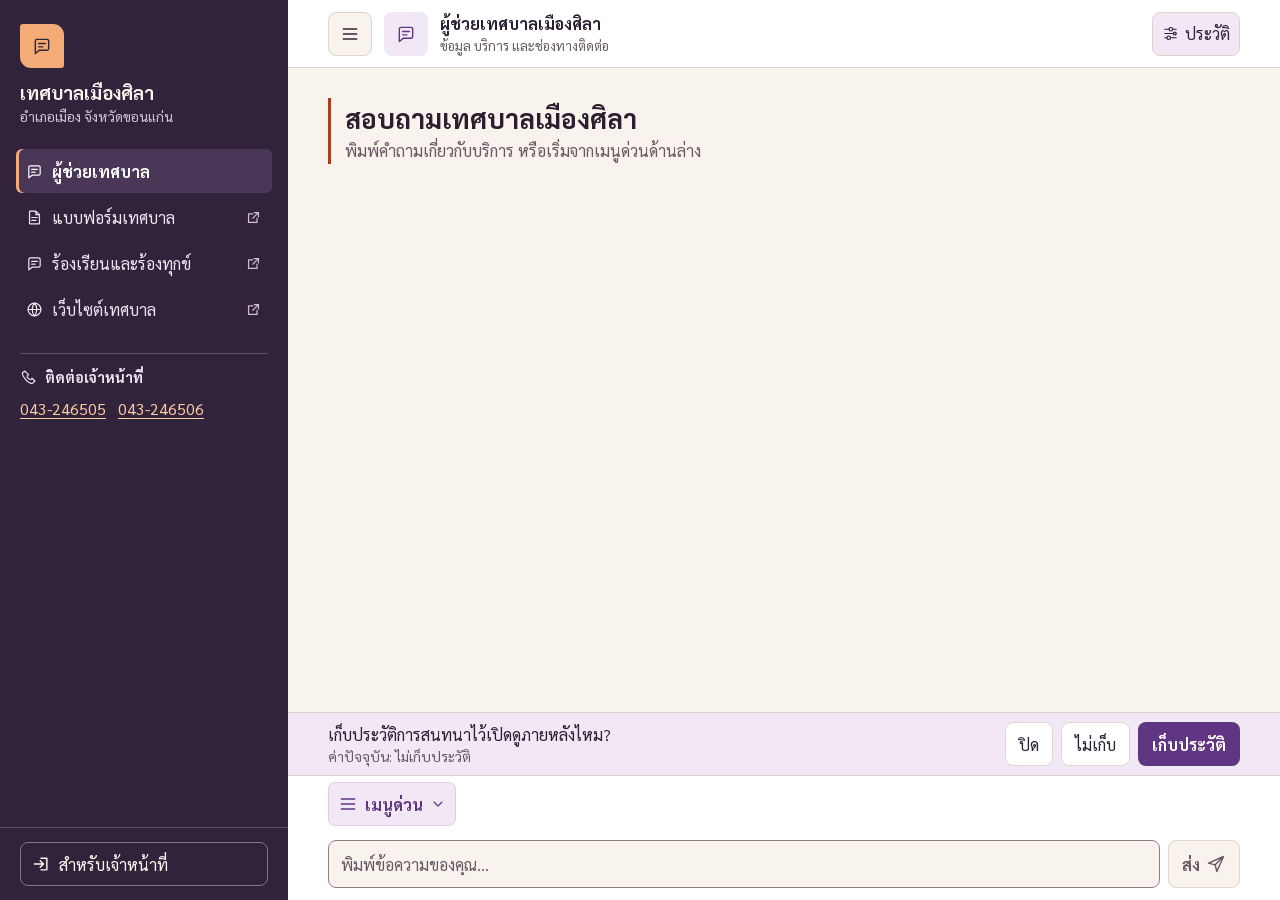
==== index.html @ 52f03b60 "Add cancellable chat and staff usage dashboard" ====
<!DOCTYPE html>
<html lang="th">
<head>
    <meta charset="UTF-8">
    <meta name="viewport" content="width=device-width, initial-scale=1.0, viewport-fit=cover">
    <title>แชทบอท เทศบาลเมืองศิลา</title>
    <link rel="preconnect" href="https://fonts.googleapis.com">
    <link rel="preconnect" href="https://fonts.gstatic.com" crossorigin>
    <link href="https://fonts.googleapis.com/css2?family=Sarabun:wght@400;500;600;700&display=swap" rel="stylesheet">
    <link rel="stylesheet" href="chat.css">
</head>
<body>

<div class="app">

    <!-- ── Sidebar ── -->
    <aside class="sidebar hidden" id="sidebar" aria-label="ข้อมูลเทศบาล" inert>
        <div class="sidebar-emblem">
            <div class="emblem-seal"><svg class="icon" aria-hidden="true"><use href="/icons.svg#chat"></use></svg></div>
            <button class="close-sidebar" type="button" onclick="toggleSidebar()" aria-label="ปิดแถบด้านข้าง"><svg class="icon" viewBox="0 0 24 24" aria-hidden="true"><path d="m6 6 12 12M18 6 6 18"/></svg></button>
            <div class="emblem-name">เทศบาลเมืองศิลา</div>
            <div class="emblem-sub">อำเภอเมือง จังหวัดขอนแก่น</div>
        </div>
        <div class="sidebar-body">
            <nav class="sidebar-nav" aria-label="บริการประชาชน">
                <a href="/" aria-current="page"><svg class="icon" aria-hidden="true"><use href="/icons.svg#chat"></use></svg> ผู้ช่วยเทศบาล</a>
                <a href="https://www.sila-kk.go.th/pagelist.php?menuid=47" target="_blank" rel="noopener noreferrer"><svg class="icon" aria-hidden="true"><use href="/icons.svg#document"></use></svg> แบบฟอร์มเทศบาล<svg class="icon external-mark" aria-hidden="true"><use href="/icons.svg#external"></use></svg></a>
                <a href="https://www.sila-kk.go.th/link.php?menuid=11" target="_blank" rel="noopener noreferrer"><svg class="icon" aria-hidden="true"><use href="/icons.svg#chat"></use></svg> ร้องเรียนและร้องทุกข์<svg class="icon external-mark" aria-hidden="true"><use href="/icons.svg#external"></use></svg></a>
                <a href="https://www.sila-kk.go.th/" target="_blank" rel="noopener noreferrer"><svg class="icon" aria-hidden="true"><use href="/icons.svg#globe"></use></svg> เว็บไซต์เทศบาล<svg class="icon external-mark" aria-hidden="true"><use href="/icons.svg#external"></use></svg></a>
            </nav>
            <section class="sidebar-contact" aria-labelledby="contact-heading">
                <h2 id="contact-heading"><svg class="icon" aria-hidden="true"><use href="/icons.svg#phone"></use></svg> ติดต่อเจ้าหน้าที่</h2>
                <a href="tel:043246505">043-246505</a>
                <a href="tel:043246506">043-246506</a>
            </section>
        </div>
        <div class="sidebar-footer">
            <button class="admin-btn" type="button" onclick="window.location.href='login.html'"><svg class="icon" aria-hidden="true"><use href="/icons.svg#login"></use></svg> สำหรับเจ้าหน้าที่</button>
        </div>
    </aside>

    <!-- Backdrop (mobile) -->
    <div class="sidebar-backdrop" id="sidebarBackdrop" onclick="toggleSidebar()"></div>

    <!-- ── Chat ── -->
    <main class="chat-container">

        <div class="chat-header">
            <button class="toggle-sidebar" type="button" onclick="toggleSidebar()" aria-label="เปิดหรือปิดแถบด้านข้าง" aria-controls="sidebar" aria-expanded="false"><svg class="icon" aria-hidden="true"><use href="/icons.svg#menu"></use></svg></button>
            <div class="header-avatar"><svg class="icon" aria-hidden="true"><use href="/icons.svg#chat"></use></svg></div>
            <div class="header-info">
                <div class="header-name">ผู้ช่วยเทศบาลเมืองศิลา</div>
                <div class="header-status">ข้อมูล บริการ และช่องทางติดต่อ</div>
            </div>
            <button class="history-settings" id="history-settings" type="button" onclick="toggleHistorySettings()" aria-controls="cookieBanner" aria-expanded="false"><svg class="icon" aria-hidden="true"><use href="/icons.svg#settings"></use></svg><span>ประวัติ</span></button>
        </div>

        <div class="chat-body" id="chat" role="log" aria-label="ข้อความสนทนา" aria-relevant="additions text">
            <section class="welcome-chip">
                <h1>สอบถามเทศบาลเมืองศิลา</h1>
                <p>พิมพ์คำถามเกี่ยวกับบริการ หรือเริ่มจากเมนูด่วนด้านล่าง</p>
            </section>
            <p class="history-feedback" id="history-feedback" role="status"></p>
        </div>

        <div id="cookieBanner" class="cookie-banner" style="display:none;">
            <div class="cookie-inner">
                <div>
                    <p>เก็บประวัติการสนทนาไว้เปิดดูภายหลังไหม?</p>
                    <p class="history-choice" id="current-history-choice"></p>
                </div>
                <div class="cookie-actions">
                    <button class="btn-decline" type="button" onclick="closeHistorySettings()">ปิด</button>
                    <button class="btn-decline" type="button" onclick="declineCookies()">ไม่เก็บ</button>
                    <button class="btn-accept" type="button" onclick="acceptCookies()">เก็บประวัติ</button>
                </div>
            </div>
        </div>

        <div class="toggle-quick">
            <button type="button" onclick="toggleQuick()" id="toggleQuickBtn" aria-controls="quickActions" aria-expanded="false"><svg class="icon" aria-hidden="true"><use href="/icons.svg#menu"></use></svg><span>เมนูด่วน</span><svg class="icon quick-chevron" viewBox="0 0 24 24" aria-hidden="true"><path d="m6 9 6 6 6-6"/></svg></button>
        </div>

        <div class="quick-actions" id="quickActions" style="display:none;">
            <button type="button" onclick="quickSend('แจ้งเรื่องร้องเรียน')"><svg class="icon" aria-hidden="true"><use href="/icons.svg#document"></use></svg> แจ้งเรื่องร้องเรียน</button>
            <button type="button" onclick="quickSend('ขอคำปรึกษา')"><svg class="icon" aria-hidden="true"><use href="/icons.svg#chat"></use></svg> ขอคำปรึกษา</button>
            <button type="button" onclick="quickSend('ข้อมูลเทศบาล')"><svg class="icon" aria-hidden="true"><use href="/icons.svg#globe"></use></svg> ข้อมูลเทศบาล</button>
            <button type="button" onclick="quickSend('ติดต่อเทศบาลเมืองศิลาได้ทางไหนบ้าง')"><svg class="icon" aria-hidden="true"><use href="/icons.svg#phone"></use></svg> ติดต่อเทศบาล</button>
        </div>

        <div class="request-feedback" id="request-feedback" data-state="idle">
            <p id="request-status" role="status" aria-atomic="true"></p>
            <button class="stop-btn" id="stop-waiting" type="button" onclick="stopWaiting()" hidden>หยุดรอ</button>
            <button class="retry-btn" id="retry-send" type="button" onclick="retrySend()" hidden><svg class="icon" aria-hidden="true"><use href="/icons.svg#refresh"></use></svg> ลองส่งอีกครั้ง</button>
        </div>
        <div class="chat-footer">
            <div class="input-wrap">
                <input id="msg" aria-label="ข้อความถึงเทศบาล" maxlength="500" placeholder="พิมพ์ข้อความของคุณ…" oninput="updateSendControls()" onkeydown="if(event.key==='Enter' && !event.isComposing) send()">
            </div>
            <button class="btn-send" type="button" onclick="send()" disabled><span>ส่ง</span><svg class="icon" aria-hidden="true"><use href="/icons.svg#send"></use></svg></button>
        </div>

    </main>
</div>

<script src="/config.js"></script>
<script>
function webUrl(value) {
    try {
        const url = new URL(value);
        if ((url.protocol === "https:" || url.protocol === "http:") && !url.username && !url.password) {
            return url.href;
        }
    } catch {
        return null;
    }
    return null;
}

function makeLink(label, url) {
    const link = document.createElement("a");
    link.href = url;
    link.textContent = label;
    link.target = "_blank";
    link.rel = "noopener noreferrer";
    return link;
}

function appendAnswer(container, value) {
    // Chat answers use a small subset of Markdown. Build with text nodes and
    // validated links so model or document output cannot create live HTML.
    const markup = /\[([^\]\n]+)\]\(([^\s)]+)\)|\*\*([^*\n]+)\*\*|https?:\/\/[^\s<>\[\])]+/g;
    let offset = 0;
    for (const match of value.matchAll(markup)) {
        container.append(value.slice(offset, match.index));
        const [token, label, href, bold] = match;
        if (bold) {
            const strong = document.createElement("strong");
            strong.textContent = bold;
            container.append(strong);
        } else {
            const linkValue = href ?? token.replace(/[.,;!?]+$/, "");
            const url = webUrl(linkValue);
            if (url) {
                container.append(makeLink(label ?? linkValue, url));
                if (!href) container.append(token.slice(linkValue.length));
            } else {
                container.append(token);
            }
        }
        offset = match.index + token.length;
    }
    container.append(value.slice(offset));
}
</script>
<script>
    const chat = document.getElementById("chat");
    let lastSender = null;

    function getNow() {
        return new Date().toLocaleTimeString('th-TH', { hour: '2-digit', minute: '2-digit' });
    }

    function formatTime(isoString) {
        if (!isoString) return getNow();
        try {
            const s = isoString.endsWith("Z") || isoString.includes("+") ? isoString : isoString + "+00:00";
            return new Date(s).toLocaleTimeString('th-TH', { hour: '2-digit', minute: '2-digit', timeZone: 'Asia/Bangkok' });
        } catch { return getNow(); }
    }

    function addMessage(text, sender, timestamp) {
        const row = document.createElement("div");
        row.className = `msg-row ${sender}${sender === lastSender ? ' no-avatar' : ''}`;

        const avatar = document.createElement("div");
        avatar.className = "msg-avatar";
        avatar.append(document.querySelector(".header-avatar svg").cloneNode(true));

        const col = document.createElement("div");
        col.style.cssText = "display:flex;flex-direction:column;max-width:72%";
        if (sender === "user") col.style.alignItems = "flex-end";

        const bubble = document.createElement("div");
        bubble.className = "bubble";
        if (sender === "bot") {
            appendAnswer(bubble, text || "");
        } else {
            bubble.textContent = text;
        }

        const time = document.createElement("span");
        time.className = "msg-time";
        time.textContent = formatTime(timestamp);

        col.appendChild(bubble);
        col.appendChild(time);
        if (sender === "bot") {
            row.appendChild(avatar);
            row.appendChild(col);
        } else {
            row.appendChild(col);
        }

        chat.appendChild(row);
        chat.scrollTop = chat.scrollHeight;
        lastSender = sender;
    }

    let sending = false;
    let failedQuestion = null;
    let activeChatRequest = null;
    let historyChoice = null;
    try {
        historyChoice = localStorage.getItem("chat_cookie_consent");
    } catch {
        // The setting is still available for this page if storage is blocked.
    }

    function updateSendControls() {
        document.querySelector(".btn-send").disabled = sending || !document.getElementById("msg").value.trim();
        document.querySelectorAll("#quickActions button").forEach(button => { button.disabled = sending; });
    }

    function showRequestStatus(state, message = "") {
        document.getElementById("request-feedback").dataset.state = state;
        document.getElementById("request-status").textContent = message;
        document.getElementById("retry-send").hidden = state !== "error" && state !== "stopped";
        document.getElementById("stop-waiting").hidden = state !== "pending";
    }

    async function handleChatRequest(text) {
        const request = new AbortController();
        activeChatRequest = request;
        const timeout = setTimeout(() => request.abort("timeout"), 45_000);
        sending = true;
        failedQuestion = null;
        updateSendControls();
        showRequestStatus("pending", "กำลังค้นข้อมูลเทศบาล…");
        const noSave = historyChoice !== "accepted";
        try {
            const res = await fetch(`${window.API_BASE}/chat`, {
                method: "POST",
                headers: { "Content-Type": "application/json" },
                credentials: "include",
                signal: request.signal,
                body: JSON.stringify({ message: text, no_save: noSave })
            });
            const data = await res.json();
            if (request.signal.aborted) throw new Error("Stopped");
            if (!res.ok || typeof data.answer !== "string") {
                throw new Error(typeof data.error === "string" ? data.error : "ส่งคำถามไม่สำเร็จ");
            }
            addMessage(data.answer, "bot");
            showRequestStatus(
                data.history_saved === false ? "notice" : "idle",
                data.history_saved === false ? "ได้รับคำตอบแล้ว แต่ยังบันทึกประวัติไม่ได้" : ""
            );
        } catch {
            failedQuestion = text;
            if (request.signal.reason === "stopped") {
                showRequestStatus("stopped", "หยุดรอแล้ว ระบบอาจยังประมวลผลคำถามเดิมอยู่");
            } else {
                showRequestStatus("error", request.signal.reason === "timeout"
                    ? "ระบบใช้เวลาตอบนานเกินไป"
                    : "ส่งคำถามไม่สำเร็จ");
            }
        } finally {
            clearTimeout(timeout);
            activeChatRequest = null;
            sending = false;
            updateSendControls();
        }
    }

    function stopWaiting() {
        if (!activeChatRequest) return;
        activeChatRequest.abort("stopped");
        document.getElementById("msg").focus();
    }

    function retrySend() {
        if (!sending && failedQuestion) handleChatRequest(failedQuestion);
    }

    function send() {
        const input = document.getElementById("msg");
        const text = input.value.trim();
        if (!text || sending) return;
        addMessage(text, "user");
        input.value = "";
        handleChatRequest(text);
    }

    function quickSend(text) {
        if (sending) return;
        addMessage(text, "user");
        handleChatRequest(text);
    }

    function toggleQuick() {
        const qa = document.getElementById("quickActions");
        const btn = document.getElementById("toggleQuickBtn");
        const isOpen = qa.style.display === "grid";
        qa.style.display = isOpen ? "none" : "grid";
        btn.setAttribute("aria-expanded", String(!isOpen));
    }

    function checkCookieConsent() {
        setHistorySettings(!historyChoice);
    }
    function setHistorySettings(open) {
        document.getElementById("current-history-choice").textContent = historyChoice === "accepted"
            ? "ค่าปัจจุบัน: เก็บประวัติ"
            : "ค่าปัจจุบัน: ไม่เก็บประวัติ";
        document.getElementById("cookieBanner").style.display = open ? "block" : "none";
        document.getElementById("history-settings").setAttribute("aria-expanded", String(open));
    }
    function toggleHistorySettings() {
        setHistorySettings(document.getElementById("history-settings").getAttribute("aria-expanded") !== "true");
    }
    function closeHistorySettings() {
        setHistorySettings(false);
        document.getElementById("history-settings").focus();
    }
    function saveHistoryChoice(choice) {
        historyChoice = choice;
        try {
            localStorage.setItem("chat_cookie_consent", choice);
        } catch {
            // The choice applies until this page is closed.
        }
        closeHistorySettings();
    }
    function acceptCookies() {
        saveHistoryChoice("accepted");
    }
    function declineCookies() {
        saveHistoryChoice("declined");
    }

    async function loadHistory() {
        if (historyChoice !== "accepted") return;
        const status = document.getElementById("history-feedback");
        status.textContent = "กำลังโหลดประวัติการสนทนา…";
        try {
            const res = await fetch(`${window.API_BASE}/chat/history`, {
                credentials: "include",
                signal: AbortSignal.timeout(10000)
            });
            if (!res.ok) throw new Error("History unavailable");
            const data = await res.json();
            status.textContent = "";

            // session หมดอายุ — เคลียร์ consent และแสดง banner ใหม่
            if (data.session_expired) {
                return;
            }

            if (data.history && data.history.length && !chat.querySelector(".msg-row")
                && historyChoice === "accepted") {
                chat.replaceChildren(status);
                data.history.forEach(m => addMessage(m.content, m.role === "user" ? "user" : "bot", m.created_at));
            }
        } catch {
            status.textContent = "โหลดประวัติไม่ได้ คุณยังส่งคำถามใหม่ได้";
        }
    }

    window.addEventListener("pagehide", (e) => {
        if (!e.persisted) {
            document.cookie = "session_id=; Max-Age=0; path=/; SameSite=None; Secure";
        }
    });

    const mobileSidebar = window.matchMedia("(max-width: 768px)");

    function setSidebar(open) {
        const sidebar = document.getElementById("sidebar");
        const backdrop = document.getElementById("sidebarBackdrop");
        sidebar.classList.toggle("hidden", !open);
        sidebar.inert = !open;
        document.querySelector(".chat-container").inert = open && mobileSidebar.matches;
        backdrop.classList.toggle("active", open);
        document.querySelector(".toggle-sidebar").setAttribute("aria-expanded", String(open));
    }

    function toggleSidebar() {
        const open = document.getElementById("sidebar").classList.contains("hidden");
        setSidebar(open);
        if (mobileSidebar.matches) {
            document.querySelector(open ? ".close-sidebar" : ".toggle-sidebar").focus();
        }
    }

    window.onload = () => {
        checkCookieConsent();
        loadHistory();

        // ปิด sidebar อัตโนมัติตอนเปิดหน้าบนมือถือ
        setSidebar(!mobileSidebar.matches);
    };
    mobileSidebar.addEventListener("change", () => setSidebar(!mobileSidebar.matches));
    document.addEventListener("keydown", event => {
        if (event.key !== "Escape") return;
        const toggle = document.querySelector(".toggle-sidebar");
        if (mobileSidebar.matches && toggle.getAttribute("aria-expanded") === "true") {
            setSidebar(false);
            toggle.focus();
        } else if (document.getElementById("history-settings").getAttribute("aria-expanded") === "true") {
            closeHistorySettings();
        } else if (toggle.getAttribute("aria-expanded") === "true") {
            setSidebar(false);
            toggle.focus();
        }
    });

</script>

</body>
</html>
---- chat.css ----
:root {
    color-scheme: light;
    --navy: #30233b;
    --blue: #603581;
    --blue-hover: #49245f;
    --ink: #291f31;
    --muted: #665965;
    --line: #dfd4ce;
    --paper: #f8f4ed;
    --white: #fff;
    --tint: #f1e7f5;
    --gold: #f5ab76;
    --field-border: #907d86;
    --danger: #8f2a23;
    --danger-tint: #fff0ed;
    --action: #ad3b21;
    --action-hover: #8e2b16;
    --sidebar-width: min(288px, 88vw);
    --gutter: max(clamp(14px, 3.2vw, 40px), calc((100% - 944px) / 2));
    font-family: Sarabun, Tahoma, sans-serif;
    color: var(--ink);
    background: var(--paper);
}

*, *::before, *::after { box-sizing: border-box; }
body { margin: 0; }
button, input, textarea { font: inherit; }
button { cursor: pointer; }
a { color: var(--blue); text-underline-offset: .18em; }
:focus-visible { outline: 3px solid var(--blue); outline-offset: 3px; }
.icon { width: 20px; height: 20px; flex: none; vertical-align: -.2em; fill: none; stroke: currentColor; stroke-width: 1.7; stroke-linecap: round; stroke-linejoin: round; }

.app { display: flex; width: 100%; height: 100vh; height: 100dvh; overflow: hidden; }
.sidebar { position: absolute; inset: 0 auto 0 0; width: var(--sidebar-width); display: flex; flex-direction: column; z-index: 3; background: var(--navy); color: #fff7f0; transition: transform .23s ease; }
.sidebar.hidden { transform: translateX(-100%); }
.sidebar :focus-visible { outline-color: var(--gold); }
.sidebar-emblem { position: relative; padding: 24px 20px; }
.emblem-seal { width: 44px; height: 44px; display: grid; place-items: center; margin-bottom: 12px; color: var(--navy); background: var(--gold); border-radius: 3px 11px 3px 11px; }
.emblem-name { font-size: 1.15rem; font-weight: 700; }
.emblem-sub { margin-top: 3px; color: #d6c5d8; font-size: .85rem; }
.sidebar-body { padding: 0 16px 16px; display: flex; flex: 1; min-height: 0; flex-direction: column; gap: 22px; overflow: auto; }
.sidebar-nav { display: grid; gap: 2px; }
.sidebar-nav a { display: flex; align-items: center; gap: 9px; min-height: 44px; padding: 7px 10px; border-radius: 6px; color: #f0e6ef; text-decoration: none; }
.sidebar-nav a:hover { background: #4a3656; }
.sidebar-nav [aria-current="page"] { background: #4a3656; color: var(--white); box-shadow: inset 3px 0 var(--gold); font-weight: 700; }
.sidebar-nav a > .icon, .sidebar-contact .icon { width: 17px; height: 17px; }
.sidebar-nav .external-mark { margin-inline-start: auto; color: #d4bed6; }
.sidebar-contact { border-top: 1px solid #634f68; margin-inline: 4px; padding-top: 14px; }
.sidebar-contact h2 { display: flex; align-items: center; gap: 8px; margin: 0; color: #f0e6ef; font-size: .9rem; }
.sidebar-contact a { display: inline-flex; align-items: center; min-height: 44px; margin-inline-end: 8px; color: #ffca9e; font-variant-numeric: tabular-nums; }
.sidebar-footer { padding: 14px 20px; border-top: 1px solid #634f68; }
.admin-btn, .close-sidebar { color: #fff7f0; background: transparent; border: 1px solid #87718b; border-radius: 8px; }
.admin-btn { display: flex; align-items: center; justify-content: flex-start; gap: 8px; width: 100%; min-height: 44px; padding: 8px 10px; }
.admin-btn:hover, .close-sidebar:hover { background: #4a3656; }
.close-sidebar { display: none; }
.sidebar-backdrop { display: none; }

.chat-container { display: flex; flex: 1; flex-direction: column; min-width: 0; margin-left: var(--sidebar-width); }
.sidebar.hidden ~ .chat-container { margin-left: 0; }
.chat-header { display: flex; align-items: center; gap: 12px; min-height: 68px; padding: 8px var(--gutter); background: var(--white); border-bottom: 1px solid var(--line); }
.toggle-sidebar, .header-avatar { display: grid; place-items: center; flex: none; width: 44px; height: 44px; border-radius: 8px; }
.toggle-sidebar { color: var(--navy); background: var(--white); border: 1px solid var(--line); }
.toggle-sidebar:hover, .toggle-sidebar[aria-expanded="true"] { background: var(--paper); }
.header-avatar { color: var(--blue); background: var(--tint); }
.header-info { min-width: 0; }
.history-settings { margin-inline-start: auto; display: inline-flex; align-items: center; gap: 6px; flex: none; min-height: 44px; padding: 6px 9px; color: var(--navy); background: var(--white); border: 1px solid var(--line); border-radius: 8px; }
.history-settings .icon { width: 17px; height: 17px; }
.history-settings:hover, .history-settings[aria-expanded="true"] { background: var(--tint); }
.header-name { font-weight: 700; line-height: 1.35; }
.header-status { color: var(--muted); font-size: .83rem; margin-top: 2px; }

.chat-body { flex: 1; min-height: 0; overflow-y: auto; padding: 20px var(--gutter) 24px; }
.welcome-chip { margin: 10px 0 24px; padding: 3px 0 3px 14px; border-inline-start: 3px solid var(--action); }
.welcome-chip h1 { margin: 0; font-size: clamp(1.26rem, 2.1vw, 1.75rem); line-height: 1.3; }
.welcome-chip p { margin: 4px 0 0; color: var(--muted); }
.history-feedback { margin: 0; color: var(--muted); }
.history-feedback:not(:empty) { padding-block: 7px; }

.msg-row { display: flex; gap: 8px; margin-block: 15px; align-items: flex-start; }
.msg-row.user { justify-content: flex-end; }
.msg-avatar { display: grid; place-items: center; width: 34px; height: 34px; flex: none; color: var(--blue); background: var(--tint); border-radius: 8px; }
.msg-row.no-avatar .msg-avatar { visibility: hidden; }
.bubble { padding: 10px 13px; color: var(--ink); background: var(--white); border: 1px solid var(--line); border-radius: 3px 12px 12px 12px; line-height: 1.55; white-space: pre-wrap; overflow-wrap: anywhere; }
.user .bubble { color: var(--white); background: var(--blue); border-color: var(--blue); border-radius: 12px 3px 12px 12px; }
.msg-time { color: var(--muted); font-size: .78rem; margin: 4px 0 0; }

.toggle-quick, .quick-actions, .chat-footer { padding-inline: var(--gutter); background: var(--white); flex: none; }
.toggle-quick { padding-block: 6px; border-top: 1px solid var(--line); }
#toggleQuickBtn { color: var(--blue); display: inline-flex; align-items: center; gap: 7px; min-height: 44px; padding: 6px 9px; font-weight: 700; background: var(--tint); border: 1px solid #dfcde6; border-radius: 7px; }
#toggleQuickBtn:hover { background: #e9d8f0; }
.quick-chevron { width: 16px; height: 16px; transition: transform .2s ease; }
#toggleQuickBtn[aria-expanded="true"] .quick-chevron { transform: rotate(180deg); }
.quick-actions { grid-template-columns: repeat(4, minmax(0, 1fr)); gap: 7px; padding-block: 2px 8px; }
.quick-actions button { display: flex; align-items: center; gap: 7px; min-height: 44px; text-align: start; padding: 6px 8px; color: var(--navy); background: var(--white); border: 1px solid var(--line); border-radius: 7px; }
.quick-actions button .icon { color: var(--blue); width: 17px; height: 17px; }
.quick-actions button:hover { background: var(--tint); border-color: #ad93bb; }
.quick-actions button:disabled, .btn-send:disabled { color: var(--muted); background: var(--paper); border-color: var(--line); cursor: default; }
.quick-actions button:disabled .icon { color: inherit; }

.request-feedback { display: flex; flex-wrap: wrap; flex: none; align-items: center; justify-content: space-between; gap: 6px 12px; padding: 6px var(--gutter); color: var(--navy); background: var(--tint); }
.request-feedback[data-state="idle"] { padding: 0; }
.request-feedback[data-state="error"] { color: var(--danger); background: var(--danger-tint); }
.request-feedback p { margin: 0; font-size: .91rem; }
.request-feedback[data-state="pending"] p::before { display: inline-block; content: ""; width: .72em; height: .72em; margin-inline-end: .5em; border: 2px solid var(--blue); border-inline-end-color: transparent; border-radius: 50%; animation: spin .8s linear infinite; }
@keyframes spin { to { transform: rotate(360deg); } }
.retry-btn, .stop-btn { display: inline-flex; align-items: center; gap: 5px; min-height: 44px; padding: 4px 9px; color: var(--navy); background: var(--white); border: 1px solid currentColor; border-radius: 7px; }
.request-feedback[data-state="error"] .retry-btn { color: var(--danger); }
.retry-btn[hidden], .stop-btn[hidden] { display: none; }
.retry-btn:hover, .stop-btn:hover { background: var(--paper); }

.chat-footer { display: flex; gap: 8px; padding-block: 8px calc(12px + env(safe-area-inset-bottom)); }
.input-wrap { display: flex; flex: 1; min-width: 0; }
.input-wrap input { width: 100%; min-width: 0; min-height: 48px; padding: 8px 12px; color: var(--ink); background: var(--paper); border: 1px solid var(--field-border); border-radius: 8px; }
.input-wrap input::placeholder { color: var(--muted); }
.btn-send, .btn-accept { color: var(--white); background: var(--blue); border: 1px solid transparent; border-radius: 8px; font-weight: 700; }
.btn-send { display: flex; gap: 6px; align-items: center; padding: 8px 13px; }
.btn-send:not(:disabled) { background: var(--action); }
.btn-send:not(:disabled):hover { background: var(--action-hover); }
.btn-accept:hover { background: var(--blue-hover); }

.cookie-banner { flex: none; padding: 9px var(--gutter); color: var(--ink); background: var(--tint); border-top: 1px solid var(--line); }
.cookie-inner { display: flex; flex-wrap: wrap; align-items: center; justify-content: space-between; gap: 7px; }
.cookie-inner p { margin: 0; }
.cookie-inner .history-choice { margin-top: 2px; color: var(--muted); font-size: .87rem; }
.cookie-actions { display: flex; flex-wrap: wrap; gap: 8px; }
.cookie-actions button { min-height: 44px; padding-inline: 13px; }
.btn-decline { color: var(--ink); background: var(--white); border: 1px solid var(--line); border-radius: 8px; }

@media (max-width: 1040px) {
    .quick-actions { grid-template-columns: repeat(2, minmax(0, 1fr)); }
}

@media (max-width: 768px) {
    .chat-container { margin-left: 0; }
    .chat-header { gap: 8px; }
    .header-avatar { width: 36px; height: 36px; }
    .close-sidebar { display: grid; place-items: center; position: absolute; top: 20px; right: 17px; width: 44px; height: 44px; }
    .sidebar-backdrop.active { display: block; position: absolute; inset: 0; z-index: 2; background: #291f3175; }
}

@media (max-width: 380px) {
    .header-avatar { display: none; }
}

@media (prefers-reduced-motion: reduce) {
    .sidebar, .quick-chevron { transition: none; }
    .request-feedback[data-state="pending"] p::before { animation: none; }
}
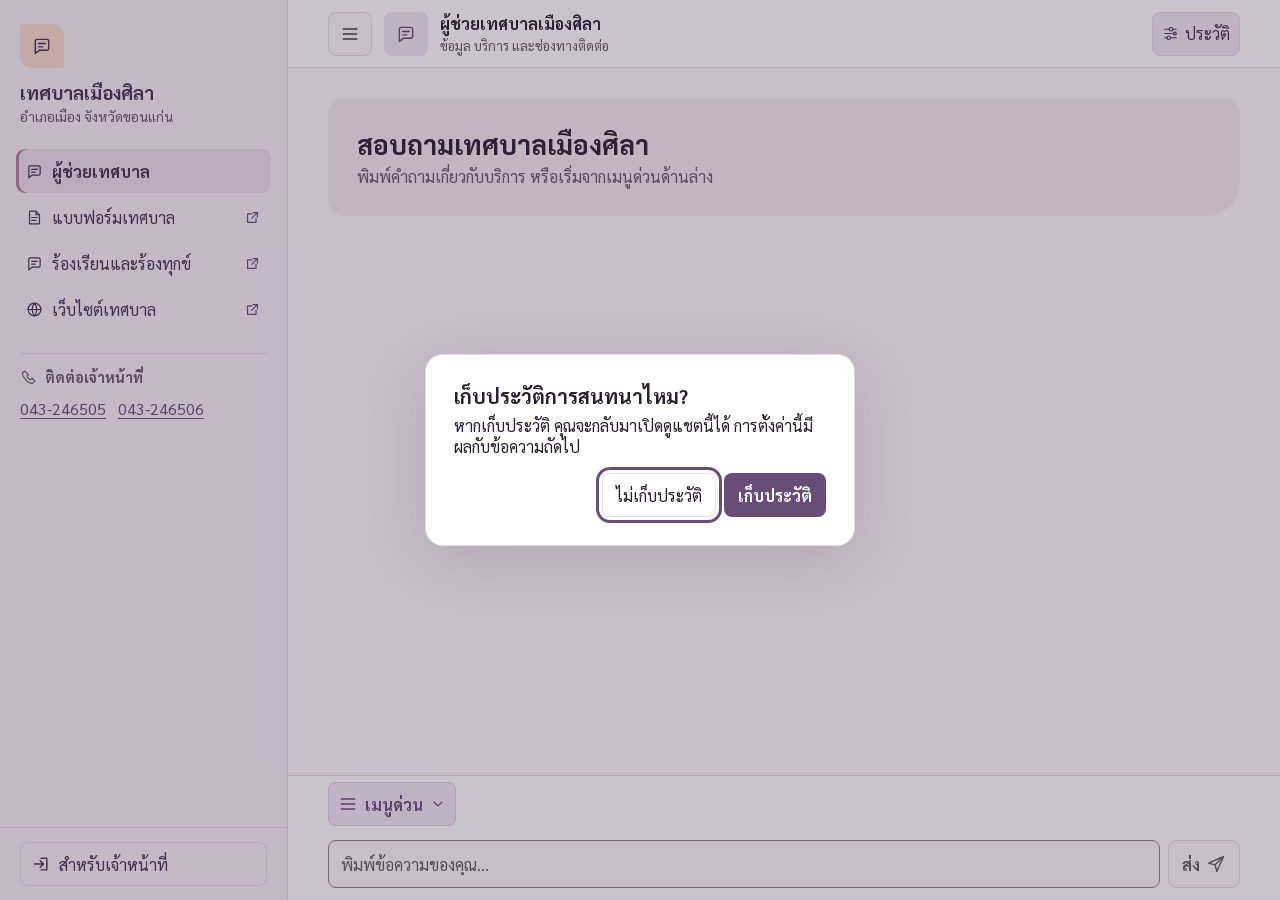
==== commit 1239653b: "Simplify mobile chat and preserve consent and context" ====
--- a/index.html
+++ b/index.html
@@ -63,19 +63,19 @@
             <p class="history-feedback" id="history-feedback" role="status"></p>
         </div>
 
-        <div id="cookieBanner" class="cookie-banner" style="display:none;">
+        <dialog id="cookieBanner" class="cookie-banner" aria-labelledby="history-dialog-title">
             <div class="cookie-inner">
                 <div>
-                    <p>เก็บประวัติการสนทนาไว้เปิดดูภายหลังไหม?</p>
+                    <h2 id="history-dialog-title">เก็บประวัติการสนทนาไหม?</h2>
+                    <p>หากเก็บประวัติ คุณจะกลับมาเปิดดูแชตนี้ได้ การตั้งค่านี้มีผลกับข้อความถัดไป</p>
                     <p class="history-choice" id="current-history-choice"></p>
                 </div>
                 <div class="cookie-actions">
-                    <button class="btn-decline" type="button" onclick="closeHistorySettings()">ปิด</button>
-                    <button class="btn-decline" type="button" onclick="declineCookies()">ไม่เก็บ</button>
+                    <button class="btn-decline" type="button" onclick="declineCookies()" autofocus>ไม่เก็บประวัติ</button>
                     <button class="btn-accept" type="button" onclick="acceptCookies()">เก็บประวัติ</button>
                 </div>
             </div>
-        </div>
+        </dialog>
 
         <div class="toggle-quick">
             <button type="button" onclick="toggleQuick()" id="toggleQuickBtn" aria-controls="quickActions" aria-expanded="false"><svg class="icon" aria-hidden="true"><use href="/icons.svg#menu"></use></svg><span>เมนูด่วน</span><svg class="icon quick-chevron" viewBox="0 0 24 24" aria-hidden="true"><path d="m6 9 6 6 6-6"/></svg></button>
@@ -170,6 +170,7 @@
     }
 
     function addMessage(text, sender, timestamp) {
+        chat.querySelector(".welcome-chip")?.remove();
         const row = document.createElement("div");
         row.className = `msg-row ${sender}${sender === lastSender ? ' no-avatar' : ''}`;
 
@@ -178,8 +179,7 @@
         avatar.append(document.querySelector(".header-avatar svg").cloneNode(true));
 
         const col = document.createElement("div");
-        col.style.cssText = "display:flex;flex-direction:column;max-width:72%";
-        if (sender === "user") col.style.alignItems = "flex-end";
+        col.className = "message-content";
 
         const bubble = document.createElement("div");
         bubble.className = "bubble";
@@ -210,6 +210,11 @@
     let sending = false;
     let failedQuestion = null;
     let activeChatRequest = null;
+    const recentTurns = [];
+    function rememberTurn(role, content) {
+        recentTurns.push({ role, content: Array.from(content).slice(0, 800).join("") });
+        if (recentTurns.length > 4) recentTurns.shift();
+    }
     let historyChoice = null;
     try {
         historyChoice = localStorage.getItem("chat_cookie_consent");
@@ -244,14 +249,24 @@
                 headers: { "Content-Type": "application/json" },
                 credentials: "include",
                 signal: request.signal,
-                body: JSON.stringify({ message: text, no_save: noSave })
+                body: JSON.stringify({
+                    message: text,
+                    no_save: noSave,
+                    ...(noSave && recentTurns.length ? { recent: recentTurns } : {}),
+                })
             });
             const data = await res.json();
             if (request.signal.aborted) throw new Error("Stopped");
+            if (res.status === 429 && data.code === "ai_daily_quota") {
+                showRequestStatus("quota", "ระบบ AI ใช้โควตาวันนี้ครบแล้ว ลองใหม่วันถัดไปหรือดูข้อมูลจากเว็บไซต์เทศบาล");
+                return;
+            }
             if (!res.ok || typeof data.answer !== "string") {
                 throw new Error(typeof data.error === "string" ? data.error : "ส่งคำถามไม่สำเร็จ");
             }
             addMessage(data.answer, "bot");
+            rememberTurn("user", text);
+            rememberTurn("assistant", data.answer);
             showRequestStatus(
                 data.history_saved === false ? "notice" : "idle",
                 data.history_saved === false ? "ได้รับคำตอบแล้ว แต่ยังบันทึกประวัติไม่ได้" : ""
@@ -312,10 +327,15 @@
     function setHistorySettings(open) {
         document.getElementById("current-history-choice").textContent = historyChoice === "accepted"
             ? "ค่าปัจจุบัน: เก็บประวัติ"
-            : "ค่าปัจจุบัน: ไม่เก็บประวัติ";
-        document.getElementById("cookieBanner").style.display = open ? "block" : "none";
+            : historyChoice === "declined" ? "ค่าปัจจุบัน: ไม่เก็บประวัติ" : "";
+        const dialog = document.getElementById("cookieBanner");
+        if (open && !dialog.open) dialog.showModal();
+        if (!open && dialog.open) dialog.close();
         document.getElementById("history-settings").setAttribute("aria-expanded", String(open));
     }
+    document.getElementById("cookieBanner").addEventListener("close", () => {
+        document.getElementById("history-settings").setAttribute("aria-expanded", "false");
+    });
     function toggleHistorySettings() {
         setHistorySettings(document.getElementById("history-settings").getAttribute("aria-expanded") !== "true");
     }
@@ -334,6 +354,7 @@
     }
     function acceptCookies() {
         saveHistoryChoice("accepted");
+        if (!chat.querySelector(".msg-row")) loadHistory();
     }
     function declineCookies() {
         saveHistoryChoice("declined");
@@ -360,18 +381,16 @@
             if (data.history && data.history.length && !chat.querySelector(".msg-row")
                 && historyChoice === "accepted") {
                 chat.replaceChildren(status);
-                data.history.forEach(m => addMessage(m.content, m.role === "user" ? "user" : "bot", m.created_at));
+                for (const message of data.history) {
+                    if (typeof message.content !== "string" || !["user", "assistant"].includes(message.role)) continue;
+                    addMessage(message.content, message.role === "user" ? "user" : "bot", message.created_at);
+                    rememberTurn(message.role, message.content);
+                }
             }
         } catch {
             status.textContent = "โหลดประวัติไม่ได้ คุณยังส่งคำถามใหม่ได้";
         }
     }
-
-    window.addEventListener("pagehide", (e) => {
-        if (!e.persisted) {
-            document.cookie = "session_id=; Max-Age=0; path=/; SameSite=None; Secure";
-        }
-    });
 
     const mobileSidebar = window.matchMedia("(max-width: 768px)");
 
@@ -394,15 +413,14 @@
     }
 
     window.onload = () => {
+        // ปิด sidebar อัตโนมัติตอนเปิดหน้าบนมือถือ
+        setSidebar(!mobileSidebar.matches);
         checkCookieConsent();
         loadHistory();
-
-        // ปิด sidebar อัตโนมัติตอนเปิดหน้าบนมือถือ
-        setSidebar(!mobileSidebar.matches);
     };
     mobileSidebar.addEventListener("change", () => setSidebar(!mobileSidebar.matches));
     document.addEventListener("keydown", event => {
-        if (event.key !== "Escape") return;
+        if (event.key !== "Escape" || document.getElementById("cookieBanner").open) return;
         const toggle = document.querySelector(".toggle-sidebar");
         if (mobileSidebar.matches && toggle.getAttribute("aria-expanded") === "true") {
             setSidebar(false);
--- a/chat.css
+++ b/chat.css
@@ -1,20 +1,20 @@
 :root {
     color-scheme: light;
-    --navy: #30233b;
-    --blue: #603581;
-    --blue-hover: #49245f;
+    --navy: #45334f;
+    --blue: #684d78;
+    --blue-hover: #563a66;
     --ink: #291f31;
     --muted: #665965;
-    --line: #dfd4ce;
-    --paper: #f8f4ed;
+    --line: #e5dbe7;
+    --paper: #fbf8fa;
     --white: #fff;
-    --tint: #f1e7f5;
-    --gold: #f5ab76;
+    --tint: #f0e7f4;
+    --gold: #f6dbce;
     --field-border: #907d86;
     --danger: #8f2a23;
     --danger-tint: #fff0ed;
-    --action: #ad3b21;
-    --action-hover: #8e2b16;
+    --action: #684d78;
+    --action-hover: #563a66;
     --sidebar-width: min(288px, 88vw);
     --gutter: max(clamp(14px, 3.2vw, 40px), calc((100% - 944px) / 2));
     font-family: Sarabun, Tahoma, sans-serif;
@@ -31,27 +31,27 @@
 .icon { width: 20px; height: 20px; flex: none; vertical-align: -.2em; fill: none; stroke: currentColor; stroke-width: 1.7; stroke-linecap: round; stroke-linejoin: round; }
 
 .app { display: flex; width: 100%; height: 100vh; height: 100dvh; overflow: hidden; }
-.sidebar { position: absolute; inset: 0 auto 0 0; width: var(--sidebar-width); display: flex; flex-direction: column; z-index: 3; background: var(--navy); color: #fff7f0; transition: transform .23s ease; }
+.sidebar { position: absolute; inset: 0 auto 0 0; width: var(--sidebar-width); display: flex; flex-direction: column; z-index: 3; background: #f7eff7; color: var(--navy); border-inline-end: 1px solid var(--line); transition: transform .23s ease; }
 .sidebar.hidden { transform: translateX(-100%); }
-.sidebar :focus-visible { outline-color: var(--gold); }
+.sidebar :focus-visible { outline-color: var(--blue); }
 .sidebar-emblem { position: relative; padding: 24px 20px; }
 .emblem-seal { width: 44px; height: 44px; display: grid; place-items: center; margin-bottom: 12px; color: var(--navy); background: var(--gold); border-radius: 3px 11px 3px 11px; }
 .emblem-name { font-size: 1.15rem; font-weight: 700; }
-.emblem-sub { margin-top: 3px; color: #d6c5d8; font-size: .85rem; }
+.emblem-sub { margin-top: 3px; color: var(--muted); font-size: .85rem; }
 .sidebar-body { padding: 0 16px 16px; display: flex; flex: 1; min-height: 0; flex-direction: column; gap: 22px; overflow: auto; }
 .sidebar-nav { display: grid; gap: 2px; }
-.sidebar-nav a { display: flex; align-items: center; gap: 9px; min-height: 44px; padding: 7px 10px; border-radius: 6px; color: #f0e6ef; text-decoration: none; }
-.sidebar-nav a:hover { background: #4a3656; }
-.sidebar-nav [aria-current="page"] { background: #4a3656; color: var(--white); box-shadow: inset 3px 0 var(--gold); font-weight: 700; }
+.sidebar-nav a { display: flex; align-items: center; gap: 9px; min-height: 44px; padding: 7px 10px; border-radius: 9px; color: var(--navy); text-decoration: none; }
+.sidebar-nav a:hover, .sidebar-nav [aria-current="page"] { background: #eaddeb; }
+.sidebar-nav [aria-current="page"] { box-shadow: inset 3px 0 #ab809b; font-weight: 700; }
 .sidebar-nav a > .icon, .sidebar-contact .icon { width: 17px; height: 17px; }
-.sidebar-nav .external-mark { margin-inline-start: auto; color: #d4bed6; }
-.sidebar-contact { border-top: 1px solid #634f68; margin-inline: 4px; padding-top: 14px; }
-.sidebar-contact h2 { display: flex; align-items: center; gap: 8px; margin: 0; color: #f0e6ef; font-size: .9rem; }
-.sidebar-contact a { display: inline-flex; align-items: center; min-height: 44px; margin-inline-end: 8px; color: #ffca9e; font-variant-numeric: tabular-nums; }
-.sidebar-footer { padding: 14px 20px; border-top: 1px solid #634f68; }
-.admin-btn, .close-sidebar { color: #fff7f0; background: transparent; border: 1px solid #87718b; border-radius: 8px; }
+.sidebar-nav .external-mark { margin-inline-start: auto; color: var(--blue); }
+.sidebar-contact { border-top: 1px solid var(--line); margin-inline: 4px; padding-top: 14px; }
+.sidebar-contact h2 { display: flex; align-items: center; gap: 8px; margin: 0; color: var(--muted); font-size: .9rem; }
+.sidebar-contact a { display: inline-flex; align-items: center; min-height: 44px; margin-inline-end: 8px; font-variant-numeric: tabular-nums; }
+.sidebar-footer { padding: 14px 20px; border-top: 1px solid var(--line); }
+.admin-btn, .close-sidebar { color: var(--navy); background: transparent; border: 1px solid var(--line); border-radius: 8px; }
 .admin-btn { display: flex; align-items: center; justify-content: flex-start; gap: 8px; width: 100%; min-height: 44px; padding: 8px 10px; }
-.admin-btn:hover, .close-sidebar:hover { background: #4a3656; }
+.admin-btn:hover, .close-sidebar:hover { background: #eaddeb; }
 .close-sidebar { display: none; }
 .sidebar-backdrop { display: none; }
 
@@ -70,7 +70,7 @@
 .header-status { color: var(--muted); font-size: .83rem; margin-top: 2px; }
 
 .chat-body { flex: 1; min-height: 0; overflow-y: auto; padding: 20px var(--gutter) 24px; }
-.welcome-chip { margin: 10px 0 24px; padding: 3px 0 3px 14px; border-inline-start: 3px solid var(--action); }
+.welcome-chip { margin: 10px 0 24px; padding: clamp(16px, 4vw, 29px); border-radius: 16px 16px 34px 16px; background: #f5eaf2; }
 .welcome-chip h1 { margin: 0; font-size: clamp(1.26rem, 2.1vw, 1.75rem); line-height: 1.3; }
 .welcome-chip p { margin: 4px 0 0; color: var(--muted); }
 .history-feedback { margin: 0; color: var(--muted); }
@@ -78,10 +78,12 @@
 
 .msg-row { display: flex; gap: 8px; margin-block: 15px; align-items: flex-start; }
 .msg-row.user { justify-content: flex-end; }
+.message-content { display: flex; flex-direction: column; min-width: 0; max-width: min(84%, 66ch); }
+.user .message-content { align-items: flex-end; }
 .msg-avatar { display: grid; place-items: center; width: 34px; height: 34px; flex: none; color: var(--blue); background: var(--tint); border-radius: 8px; }
 .msg-row.no-avatar .msg-avatar { visibility: hidden; }
 .bubble { padding: 10px 13px; color: var(--ink); background: var(--white); border: 1px solid var(--line); border-radius: 3px 12px 12px 12px; line-height: 1.55; white-space: pre-wrap; overflow-wrap: anywhere; }
-.user .bubble { color: var(--white); background: var(--blue); border-color: var(--blue); border-radius: 12px 3px 12px 12px; }
+.user .bubble { color: var(--ink); background: var(--tint); border-color: var(--line); border-radius: 12px 3px 12px 12px; }
 .msg-time { color: var(--muted); font-size: .78rem; margin: 4px 0 0; }
 
 .toggle-quick, .quick-actions, .chat-footer { padding-inline: var(--gutter); background: var(--white); flex: none; }
@@ -99,7 +101,7 @@
 
 .request-feedback { display: flex; flex-wrap: wrap; flex: none; align-items: center; justify-content: space-between; gap: 6px 12px; padding: 6px var(--gutter); color: var(--navy); background: var(--tint); }
 .request-feedback[data-state="idle"] { padding: 0; }
-.request-feedback[data-state="error"] { color: var(--danger); background: var(--danger-tint); }
+.request-feedback:is([data-state="error"], [data-state="quota"]) { color: var(--danger); background: var(--danger-tint); }
 .request-feedback p { margin: 0; font-size: .91rem; }
 .request-feedback[data-state="pending"] p::before { display: inline-block; content: ""; width: .72em; height: .72em; margin-inline-end: .5em; border: 2px solid var(--blue); border-inline-end-color: transparent; border-radius: 50%; animation: spin .8s linear infinite; }
 @keyframes spin { to { transform: rotate(360deg); } }
@@ -118,11 +120,13 @@
 .btn-send:not(:disabled):hover { background: var(--action-hover); }
 .btn-accept:hover { background: var(--blue-hover); }
 
-.cookie-banner { flex: none; padding: 9px var(--gutter); color: var(--ink); background: var(--tint); border-top: 1px solid var(--line); }
-.cookie-inner { display: flex; flex-wrap: wrap; align-items: center; justify-content: space-between; gap: 7px; }
+.cookie-banner { width: min(430px, calc(100% - 28px)); padding: clamp(18px, 5vw, 28px); color: var(--ink); background: var(--white); border: 1px solid var(--line); border-radius: 18px; box-shadow: 0 14px 60px #3e254025; }
+.cookie-banner::backdrop { background: #39283f45; }
+.cookie-inner { display: grid; gap: 16px; }
+.cookie-inner h2 { margin: 0 0 6px; font-size: 1.25rem; line-height: 1.3; }
 .cookie-inner p { margin: 0; }
-.cookie-inner .history-choice { margin-top: 2px; color: var(--muted); font-size: .87rem; }
-.cookie-actions { display: flex; flex-wrap: wrap; gap: 8px; }
+.cookie-inner .history-choice:not(:empty) { margin-top: 6px; color: var(--muted); font-size: .87rem; }
+.cookie-actions { display: flex; flex-wrap: wrap; justify-content: end; gap: 8px; }
 .cookie-actions button { min-height: 44px; padding-inline: 13px; }
 .btn-decline { color: var(--ink); background: var(--white); border: 1px solid var(--line); border-radius: 8px; }
 
@@ -133,13 +137,20 @@
 @media (max-width: 768px) {
     .chat-container { margin-left: 0; }
     .chat-header { gap: 8px; }
-    .header-avatar { width: 36px; height: 36px; }
+    .header-avatar, .header-status { display: none; }
+    .chat-header { min-height: 58px; padding-block: 6px; }
+    .chat-body { padding-block: 10px 14px; }
+    .welcome-chip { margin-block: 4px 14px; }
+    .toggle-quick { padding-block: 3px; }
+    .chat-footer { padding-block: 5px calc(8px + env(safe-area-inset-bottom)); }
     .close-sidebar { display: grid; place-items: center; position: absolute; top: 20px; right: 17px; width: 44px; height: 44px; }
-    .sidebar-backdrop.active { display: block; position: absolute; inset: 0; z-index: 2; background: #291f3175; }
+    .sidebar-backdrop.active { display: block; position: absolute; inset: 0; z-index: 2; background: #39283f45; }
 }
 
 @media (max-width: 380px) {
-    .header-avatar { display: none; }
+    .header-name { font-size: .95rem; }
+    .history-settings { padding-inline: 7px; }
+    .history-settings .icon { display: none; }
 }
 
 @media (prefers-reduced-motion: reduce) {
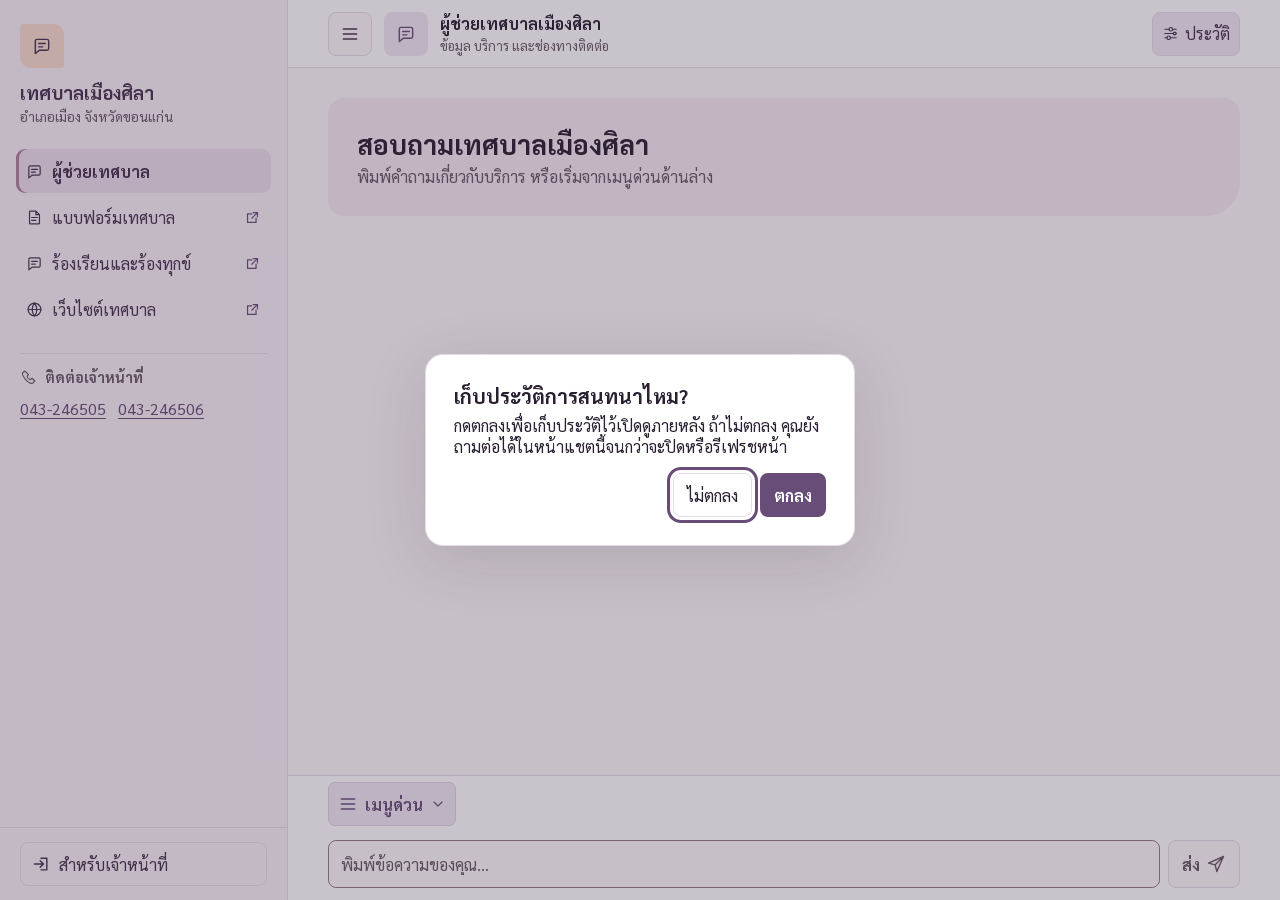
==== commit 4386550c: "Clarify chat history consent choices" ====
--- a/index.html
+++ b/index.html
@@ -67,12 +67,12 @@
             <div class="cookie-inner">
                 <div>
                     <h2 id="history-dialog-title">เก็บประวัติการสนทนาไหม?</h2>
-                    <p>หากเก็บประวัติ คุณจะกลับมาเปิดดูแชตนี้ได้ การตั้งค่านี้มีผลกับข้อความถัดไป</p>
+                    <p>กดตกลงเพื่อเก็บประวัติไว้เปิดดูภายหลัง ถ้าไม่ตกลง คุณยังถามต่อได้ในหน้าแชตนี้จนกว่าจะปิดหรือรีเฟรชหน้า</p>
                     <p class="history-choice" id="current-history-choice"></p>
                 </div>
                 <div class="cookie-actions">
-                    <button class="btn-decline" type="button" onclick="declineCookies()" autofocus>ไม่เก็บประวัติ</button>
-                    <button class="btn-accept" type="button" onclick="acceptCookies()">เก็บประวัติ</button>
+                    <button class="btn-decline" type="button" onclick="declineCookies()" autofocus>ไม่ตกลง</button>
+                    <button class="btn-accept" type="button" onclick="acceptCookies()">ตกลง</button>
                 </div>
             </div>
         </dialog>
@@ -213,7 +213,7 @@
     const recentTurns = [];
     function rememberTurn(role, content) {
         recentTurns.push({ role, content: Array.from(content).slice(0, 800).join("") });
-        if (recentTurns.length > 4) recentTurns.shift();
+        if (recentTurns.length > 6) recentTurns.shift();
     }
     let historyChoice = null;
     try {
@@ -252,7 +252,7 @@
                 body: JSON.stringify({
                     message: text,
                     no_save: noSave,
-                    ...(noSave && recentTurns.length ? { recent: recentTurns } : {}),
+                    ...(recentTurns.length ? { recent: recentTurns } : {}),
                 })
             });
             const data = await res.json();
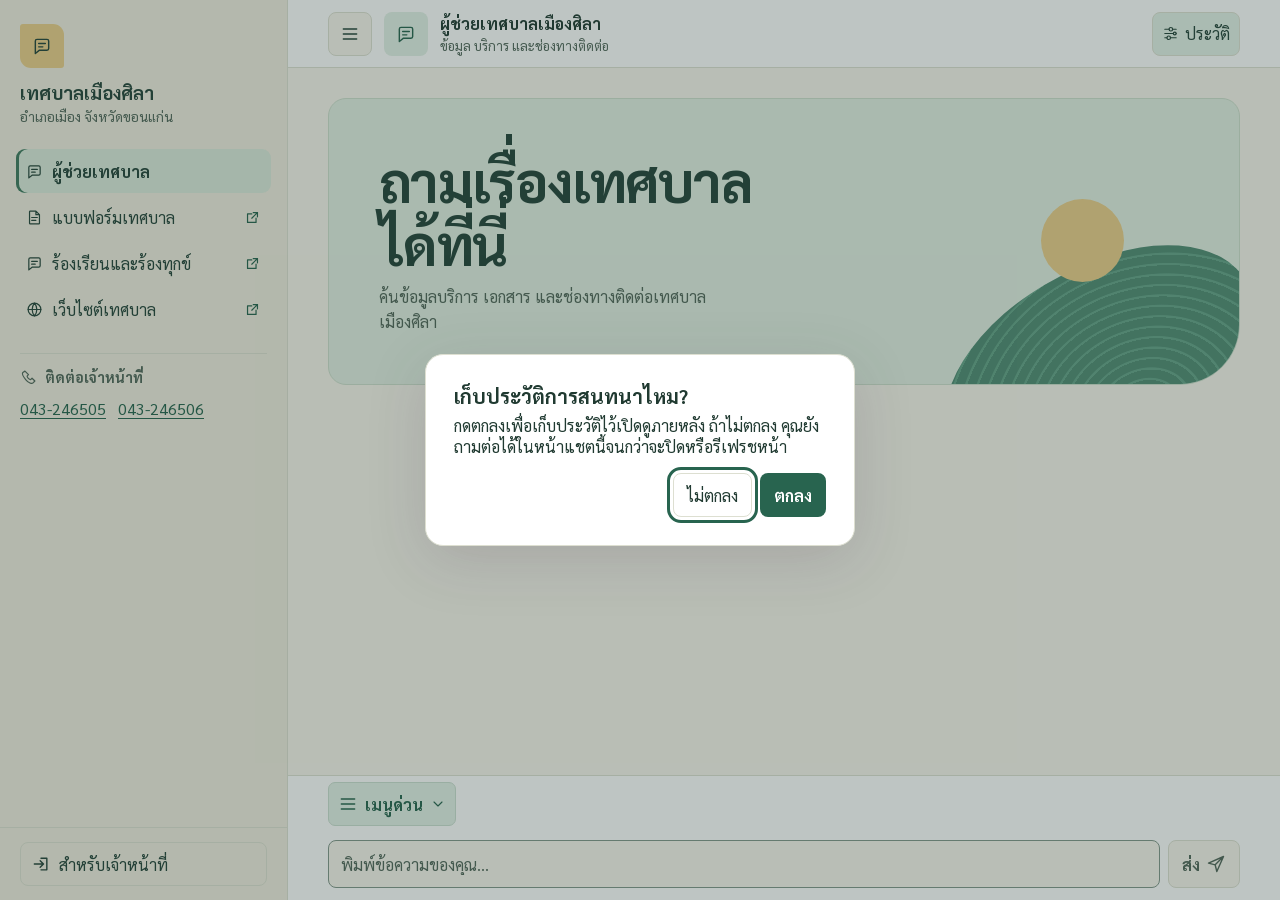
==== commit 7d9c3d39: "Apply a cohesive cream and jade interface" ====
--- a/index.html
+++ b/index.html
@@ -7,7 +7,7 @@
     <link rel="preconnect" href="https://fonts.googleapis.com">
     <link rel="preconnect" href="https://fonts.gstatic.com" crossorigin>
     <link href="https://fonts.googleapis.com/css2?family=Sarabun:wght@400;500;600;700&display=swap" rel="stylesheet">
-    <link rel="stylesheet" href="chat.css">
+    <link rel="stylesheet" href="chat.css?v=jade-20261124">
 </head>
 <body>
 
@@ -57,8 +57,8 @@
 
         <div class="chat-body" id="chat" role="log" aria-label="ข้อความสนทนา" aria-relevant="additions text">
             <section class="welcome-chip">
-                <h1>สอบถามเทศบาลเมืองศิลา</h1>
-                <p>พิมพ์คำถามเกี่ยวกับบริการ หรือเริ่มจากเมนูด่วนด้านล่าง</p>
+                <h1>ถามเรื่องเทศบาล<br>ได้ที่นี่</h1>
+                <p>ค้นข้อมูลบริการ เอกสาร และช่องทางติดต่อเทศบาลเมืองศิลา</p>
             </section>
             <p class="history-feedback" id="history-feedback" role="status"></p>
         </div>
--- a/chat.css
+++ b/chat.css
@@ -1,20 +1,20 @@
 :root {
     color-scheme: light;
-    --navy: #45334f;
-    --blue: #684d78;
-    --blue-hover: #563a66;
-    --ink: #291f31;
-    --muted: #665965;
-    --line: #e5dbe7;
-    --paper: #fbf8fa;
+    --navy: #244339;
+    --blue: #28644f;
+    --blue-hover: #1c4e3c;
+    --ink: #203a31;
+    --muted: #52665a;
+    --line: #dddfd1;
+    --paper: #f8f5ec;
     --white: #fff;
-    --tint: #f0e7f4;
-    --gold: #f6dbce;
-    --field-border: #907d86;
+    --tint: #e3f0e6;
+    --gold: #ebce8a;
+    --field-border: #82968a;
     --danger: #8f2a23;
     --danger-tint: #fff0ed;
-    --action: #684d78;
-    --action-hover: #563a66;
+    --action: #28644f;
+    --action-hover: #1c4e3c;
     --sidebar-width: min(288px, 88vw);
     --gutter: max(clamp(14px, 3.2vw, 40px), calc((100% - 944px) / 2));
     font-family: Sarabun, Tahoma, sans-serif;
@@ -31,7 +31,7 @@
 .icon { width: 20px; height: 20px; flex: none; vertical-align: -.2em; fill: none; stroke: currentColor; stroke-width: 1.7; stroke-linecap: round; stroke-linejoin: round; }
 
 .app { display: flex; width: 100%; height: 100vh; height: 100dvh; overflow: hidden; }
-.sidebar { position: absolute; inset: 0 auto 0 0; width: var(--sidebar-width); display: flex; flex-direction: column; z-index: 3; background: #f7eff7; color: var(--navy); border-inline-end: 1px solid var(--line); transition: transform .23s ease; }
+.sidebar { position: absolute; inset: 0 auto 0 0; width: var(--sidebar-width); display: flex; flex-direction: column; z-index: 3; background: #f0eddf; color: var(--navy); border-inline-end: 1px solid var(--line); transition: transform .23s ease; }
 .sidebar.hidden { transform: translateX(-100%); }
 .sidebar :focus-visible { outline-color: var(--blue); }
 .sidebar-emblem { position: relative; padding: 24px 20px; }
@@ -41,8 +41,8 @@
 .sidebar-body { padding: 0 16px 16px; display: flex; flex: 1; min-height: 0; flex-direction: column; gap: 22px; overflow: auto; }
 .sidebar-nav { display: grid; gap: 2px; }
 .sidebar-nav a { display: flex; align-items: center; gap: 9px; min-height: 44px; padding: 7px 10px; border-radius: 9px; color: var(--navy); text-decoration: none; }
-.sidebar-nav a:hover, .sidebar-nav [aria-current="page"] { background: #eaddeb; }
-.sidebar-nav [aria-current="page"] { box-shadow: inset 3px 0 #ab809b; font-weight: 700; }
+.sidebar-nav a:hover, .sidebar-nav [aria-current="page"] { background: #dce9db; }
+.sidebar-nav [aria-current="page"] { box-shadow: inset 3px 0 #40795f; font-weight: 700; }
 .sidebar-nav a > .icon, .sidebar-contact .icon { width: 17px; height: 17px; }
 .sidebar-nav .external-mark { margin-inline-start: auto; color: var(--blue); }
 .sidebar-contact { border-top: 1px solid var(--line); margin-inline: 4px; padding-top: 14px; }
@@ -51,7 +51,7 @@
 .sidebar-footer { padding: 14px 20px; border-top: 1px solid var(--line); }
 .admin-btn, .close-sidebar { color: var(--navy); background: transparent; border: 1px solid var(--line); border-radius: 8px; }
 .admin-btn { display: flex; align-items: center; justify-content: flex-start; gap: 8px; width: 100%; min-height: 44px; padding: 8px 10px; }
-.admin-btn:hover, .close-sidebar:hover { background: #eaddeb; }
+.admin-btn:hover, .close-sidebar:hover { background: #dce9db; }
 .close-sidebar { display: none; }
 .sidebar-backdrop { display: none; }
 
@@ -70,9 +70,12 @@
 .header-status { color: var(--muted); font-size: .83rem; margin-top: 2px; }
 
 .chat-body { flex: 1; min-height: 0; overflow-y: auto; padding: 20px var(--gutter) 24px; }
-.welcome-chip { margin: 10px 0 24px; padding: clamp(16px, 4vw, 29px); border-radius: 16px 16px 34px 16px; background: #f5eaf2; }
-.welcome-chip h1 { margin: 0; font-size: clamp(1.26rem, 2.1vw, 1.75rem); line-height: 1.3; }
-.welcome-chip p { margin: 4px 0 0; color: var(--muted); }
+.welcome-chip { position: relative; isolation: isolate; overflow: hidden; margin: 10px 0 24px; padding: clamp(20px, 5vw, 50px); border: 1px solid #cedecc; border-radius: 18px 18px 60px 18px; background: #e3efe3; }
+.welcome-chip::before, .welcome-chip::after { content: ""; position: absolute; z-index: -1; pointer-events: none; }
+.welcome-chip::before { inset: auto -32px -90px auto; width: clamp(125px, 34vw, 340px); aspect-ratio: 1.65; border-radius: 52% 44% 0 0; transform: rotate(-27deg); background: repeating-radial-gradient(ellipse at 56% 77%, #65a288 0 2px, #518b74 3px 12px); }
+.welcome-chip::after { inset: auto clamp(25px, 9vw, 132px) clamp(48px, 8vw, 103px) auto; width: clamp(30px, 7vw, 83px); aspect-ratio: 1; border-radius: 50%; background: #ebce8a; }
+.welcome-chip h1 { margin: 0; font-size: clamp(1.62rem, 5.2vw, 3.48rem); font-weight: 700; line-height: 1.13; letter-spacing: -.03em; color: var(--navy); }
+.welcome-chip p { margin: 10px 0 0; max-width: min(67%, 37ch); color: var(--muted); line-height: 1.55; }
 .history-feedback { margin: 0; color: var(--muted); }
 .history-feedback:not(:empty) { padding-block: 7px; }
 
@@ -88,14 +91,14 @@
 
 .toggle-quick, .quick-actions, .chat-footer { padding-inline: var(--gutter); background: var(--white); flex: none; }
 .toggle-quick { padding-block: 6px; border-top: 1px solid var(--line); }
-#toggleQuickBtn { color: var(--blue); display: inline-flex; align-items: center; gap: 7px; min-height: 44px; padding: 6px 9px; font-weight: 700; background: var(--tint); border: 1px solid #dfcde6; border-radius: 7px; }
-#toggleQuickBtn:hover { background: #e9d8f0; }
+#toggleQuickBtn { color: var(--blue); display: inline-flex; align-items: center; gap: 7px; min-height: 44px; padding: 6px 9px; font-weight: 700; background: var(--tint); border: 1px solid #cbded0; border-radius: 7px; }
+#toggleQuickBtn:hover { background: #d7eadc; }
 .quick-chevron { width: 16px; height: 16px; transition: transform .2s ease; }
 #toggleQuickBtn[aria-expanded="true"] .quick-chevron { transform: rotate(180deg); }
 .quick-actions { grid-template-columns: repeat(4, minmax(0, 1fr)); gap: 7px; padding-block: 2px 8px; }
 .quick-actions button { display: flex; align-items: center; gap: 7px; min-height: 44px; text-align: start; padding: 6px 8px; color: var(--navy); background: var(--white); border: 1px solid var(--line); border-radius: 7px; }
 .quick-actions button .icon { color: var(--blue); width: 17px; height: 17px; }
-.quick-actions button:hover { background: var(--tint); border-color: #ad93bb; }
+.quick-actions button:hover { background: var(--tint); border-color: #6e987f; }
 .quick-actions button:disabled, .btn-send:disabled { color: var(--muted); background: var(--paper); border-color: var(--line); cursor: default; }
 .quick-actions button:disabled .icon { color: inherit; }
 
@@ -121,7 +124,7 @@
 .btn-accept:hover { background: var(--blue-hover); }
 
 .cookie-banner { width: min(430px, calc(100% - 28px)); padding: clamp(18px, 5vw, 28px); color: var(--ink); background: var(--white); border: 1px solid var(--line); border-radius: 18px; box-shadow: 0 14px 60px #3e254025; }
-.cookie-banner::backdrop { background: #39283f45; }
+.cookie-banner::backdrop { background: #203a314a; }
 .cookie-inner { display: grid; gap: 16px; }
 .cookie-inner h2 { margin: 0 0 6px; font-size: 1.25rem; line-height: 1.3; }
 .cookie-inner p { margin: 0; }
@@ -144,7 +147,7 @@
     .toggle-quick { padding-block: 3px; }
     .chat-footer { padding-block: 5px calc(8px + env(safe-area-inset-bottom)); }
     .close-sidebar { display: grid; place-items: center; position: absolute; top: 20px; right: 17px; width: 44px; height: 44px; }
-    .sidebar-backdrop.active { display: block; position: absolute; inset: 0; z-index: 2; background: #39283f45; }
+    .sidebar-backdrop.active { display: block; position: absolute; inset: 0; z-index: 2; background: #203a314a; }
 }
 
 @media (max-width: 380px) {
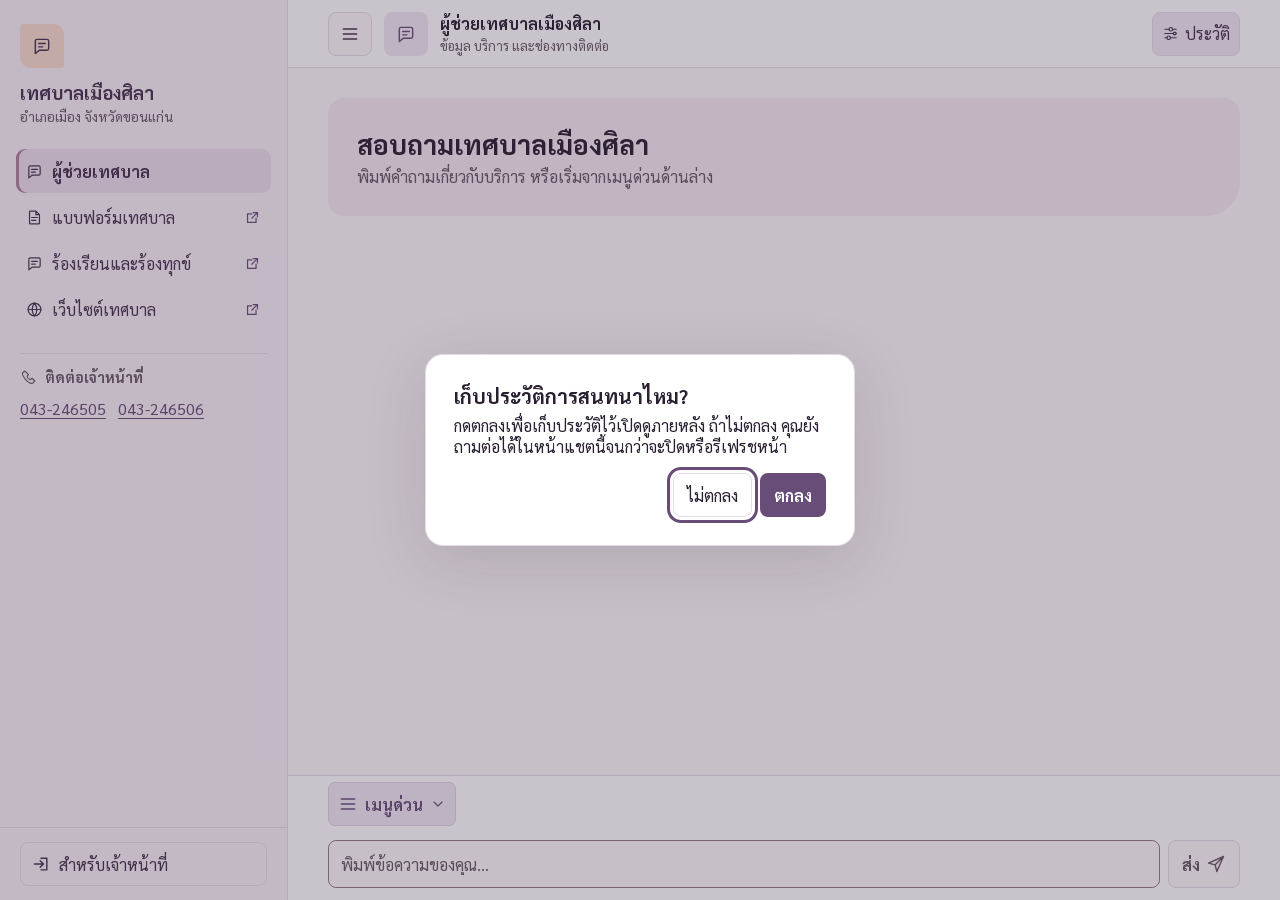
==== commit f53af4d7: "Restore the previous interface styling" ====
--- a/index.html
+++ b/index.html
@@ -7,7 +7,7 @@
     <link rel="preconnect" href="https://fonts.googleapis.com">
     <link rel="preconnect" href="https://fonts.gstatic.com" crossorigin>
     <link href="https://fonts.googleapis.com/css2?family=Sarabun:wght@400;500;600;700&display=swap" rel="stylesheet">
-    <link rel="stylesheet" href="chat.css?v=jade-20261124">
+    <link rel="stylesheet" href="chat.css">
 </head>
 <body>
 
@@ -57,8 +57,8 @@
 
         <div class="chat-body" id="chat" role="log" aria-label="ข้อความสนทนา" aria-relevant="additions text">
             <section class="welcome-chip">
-                <h1>ถามเรื่องเทศบาล<br>ได้ที่นี่</h1>
-                <p>ค้นข้อมูลบริการ เอกสาร และช่องทางติดต่อเทศบาลเมืองศิลา</p>
+                <h1>สอบถามเทศบาลเมืองศิลา</h1>
+                <p>พิมพ์คำถามเกี่ยวกับบริการ หรือเริ่มจากเมนูด่วนด้านล่าง</p>
             </section>
             <p class="history-feedback" id="history-feedback" role="status"></p>
         </div>
--- a/chat.css
+++ b/chat.css
@@ -1,20 +1,20 @@
 :root {
     color-scheme: light;
-    --navy: #244339;
-    --blue: #28644f;
-    --blue-hover: #1c4e3c;
-    --ink: #203a31;
-    --muted: #52665a;
-    --line: #dddfd1;
-    --paper: #f8f5ec;
+    --navy: #45334f;
+    --blue: #684d78;
+    --blue-hover: #563a66;
+    --ink: #291f31;
+    --muted: #665965;
+    --line: #e5dbe7;
+    --paper: #fbf8fa;
     --white: #fff;
-    --tint: #e3f0e6;
-    --gold: #ebce8a;
-    --field-border: #82968a;
+    --tint: #f0e7f4;
+    --gold: #f6dbce;
+    --field-border: #907d86;
     --danger: #8f2a23;
     --danger-tint: #fff0ed;
-    --action: #28644f;
-    --action-hover: #1c4e3c;
+    --action: #684d78;
+    --action-hover: #563a66;
     --sidebar-width: min(288px, 88vw);
     --gutter: max(clamp(14px, 3.2vw, 40px), calc((100% - 944px) / 2));
     font-family: Sarabun, Tahoma, sans-serif;
@@ -31,7 +31,7 @@
 .icon { width: 20px; height: 20px; flex: none; vertical-align: -.2em; fill: none; stroke: currentColor; stroke-width: 1.7; stroke-linecap: round; stroke-linejoin: round; }
 
 .app { display: flex; width: 100%; height: 100vh; height: 100dvh; overflow: hidden; }
-.sidebar { position: absolute; inset: 0 auto 0 0; width: var(--sidebar-width); display: flex; flex-direction: column; z-index: 3; background: #f0eddf; color: var(--navy); border-inline-end: 1px solid var(--line); transition: transform .23s ease; }
+.sidebar { position: absolute; inset: 0 auto 0 0; width: var(--sidebar-width); display: flex; flex-direction: column; z-index: 3; background: #f7eff7; color: var(--navy); border-inline-end: 1px solid var(--line); transition: transform .23s ease; }
 .sidebar.hidden { transform: translateX(-100%); }
 .sidebar :focus-visible { outline-color: var(--blue); }
 .sidebar-emblem { position: relative; padding: 24px 20px; }
@@ -41,8 +41,8 @@
 .sidebar-body { padding: 0 16px 16px; display: flex; flex: 1; min-height: 0; flex-direction: column; gap: 22px; overflow: auto; }
 .sidebar-nav { display: grid; gap: 2px; }
 .sidebar-nav a { display: flex; align-items: center; gap: 9px; min-height: 44px; padding: 7px 10px; border-radius: 9px; color: var(--navy); text-decoration: none; }
-.sidebar-nav a:hover, .sidebar-nav [aria-current="page"] { background: #dce9db; }
-.sidebar-nav [aria-current="page"] { box-shadow: inset 3px 0 #40795f; font-weight: 700; }
+.sidebar-nav a:hover, .sidebar-nav [aria-current="page"] { background: #eaddeb; }
+.sidebar-nav [aria-current="page"] { box-shadow: inset 3px 0 #ab809b; font-weight: 700; }
 .sidebar-nav a > .icon, .sidebar-contact .icon { width: 17px; height: 17px; }
 .sidebar-nav .external-mark { margin-inline-start: auto; color: var(--blue); }
 .sidebar-contact { border-top: 1px solid var(--line); margin-inline: 4px; padding-top: 14px; }
@@ -51,7 +51,7 @@
 .sidebar-footer { padding: 14px 20px; border-top: 1px solid var(--line); }
 .admin-btn, .close-sidebar { color: var(--navy); background: transparent; border: 1px solid var(--line); border-radius: 8px; }
 .admin-btn { display: flex; align-items: center; justify-content: flex-start; gap: 8px; width: 100%; min-height: 44px; padding: 8px 10px; }
-.admin-btn:hover, .close-sidebar:hover { background: #dce9db; }
+.admin-btn:hover, .close-sidebar:hover { background: #eaddeb; }
 .close-sidebar { display: none; }
 .sidebar-backdrop { display: none; }
 
@@ -70,12 +70,9 @@
 .header-status { color: var(--muted); font-size: .83rem; margin-top: 2px; }
 
 .chat-body { flex: 1; min-height: 0; overflow-y: auto; padding: 20px var(--gutter) 24px; }
-.welcome-chip { position: relative; isolation: isolate; overflow: hidden; margin: 10px 0 24px; padding: clamp(20px, 5vw, 50px); border: 1px solid #cedecc; border-radius: 18px 18px 60px 18px; background: #e3efe3; }
-.welcome-chip::before, .welcome-chip::after { content: ""; position: absolute; z-index: -1; pointer-events: none; }
-.welcome-chip::before { inset: auto -32px -90px auto; width: clamp(125px, 34vw, 340px); aspect-ratio: 1.65; border-radius: 52% 44% 0 0; transform: rotate(-27deg); background: repeating-radial-gradient(ellipse at 56% 77%, #65a288 0 2px, #518b74 3px 12px); }
-.welcome-chip::after { inset: auto clamp(25px, 9vw, 132px) clamp(48px, 8vw, 103px) auto; width: clamp(30px, 7vw, 83px); aspect-ratio: 1; border-radius: 50%; background: #ebce8a; }
-.welcome-chip h1 { margin: 0; font-size: clamp(1.62rem, 5.2vw, 3.48rem); font-weight: 700; line-height: 1.13; letter-spacing: -.03em; color: var(--navy); }
-.welcome-chip p { margin: 10px 0 0; max-width: min(67%, 37ch); color: var(--muted); line-height: 1.55; }
+.welcome-chip { margin: 10px 0 24px; padding: clamp(16px, 4vw, 29px); border-radius: 16px 16px 34px 16px; background: #f5eaf2; }
+.welcome-chip h1 { margin: 0; font-size: clamp(1.26rem, 2.1vw, 1.75rem); line-height: 1.3; }
+.welcome-chip p { margin: 4px 0 0; color: var(--muted); }
 .history-feedback { margin: 0; color: var(--muted); }
 .history-feedback:not(:empty) { padding-block: 7px; }
 
@@ -91,14 +88,14 @@
 
 .toggle-quick, .quick-actions, .chat-footer { padding-inline: var(--gutter); background: var(--white); flex: none; }
 .toggle-quick { padding-block: 6px; border-top: 1px solid var(--line); }
-#toggleQuickBtn { color: var(--blue); display: inline-flex; align-items: center; gap: 7px; min-height: 44px; padding: 6px 9px; font-weight: 700; background: var(--tint); border: 1px solid #cbded0; border-radius: 7px; }
-#toggleQuickBtn:hover { background: #d7eadc; }
+#toggleQuickBtn { color: var(--blue); display: inline-flex; align-items: center; gap: 7px; min-height: 44px; padding: 6px 9px; font-weight: 700; background: var(--tint); border: 1px solid #dfcde6; border-radius: 7px; }
+#toggleQuickBtn:hover { background: #e9d8f0; }
 .quick-chevron { width: 16px; height: 16px; transition: transform .2s ease; }
 #toggleQuickBtn[aria-expanded="true"] .quick-chevron { transform: rotate(180deg); }
 .quick-actions { grid-template-columns: repeat(4, minmax(0, 1fr)); gap: 7px; padding-block: 2px 8px; }
 .quick-actions button { display: flex; align-items: center; gap: 7px; min-height: 44px; text-align: start; padding: 6px 8px; color: var(--navy); background: var(--white); border: 1px solid var(--line); border-radius: 7px; }
 .quick-actions button .icon { color: var(--blue); width: 17px; height: 17px; }
-.quick-actions button:hover { background: var(--tint); border-color: #6e987f; }
+.quick-actions button:hover { background: var(--tint); border-color: #ad93bb; }
 .quick-actions button:disabled, .btn-send:disabled { color: var(--muted); background: var(--paper); border-color: var(--line); cursor: default; }
 .quick-actions button:disabled .icon { color: inherit; }
 
@@ -124,7 +121,7 @@
 .btn-accept:hover { background: var(--blue-hover); }
 
 .cookie-banner { width: min(430px, calc(100% - 28px)); padding: clamp(18px, 5vw, 28px); color: var(--ink); background: var(--white); border: 1px solid var(--line); border-radius: 18px; box-shadow: 0 14px 60px #3e254025; }
-.cookie-banner::backdrop { background: #203a314a; }
+.cookie-banner::backdrop { background: #39283f45; }
 .cookie-inner { display: grid; gap: 16px; }
 .cookie-inner h2 { margin: 0 0 6px; font-size: 1.25rem; line-height: 1.3; }
 .cookie-inner p { margin: 0; }
@@ -147,7 +144,7 @@
     .toggle-quick { padding-block: 3px; }
     .chat-footer { padding-block: 5px calc(8px + env(safe-area-inset-bottom)); }
     .close-sidebar { display: grid; place-items: center; position: absolute; top: 20px; right: 17px; width: 44px; height: 44px; }
-    .sidebar-backdrop.active { display: block; position: absolute; inset: 0; z-index: 2; background: #203a314a; }
+    .sidebar-backdrop.active { display: block; position: absolute; inset: 0; z-index: 2; background: #39283f45; }
 }
 
 @media (max-width: 380px) {
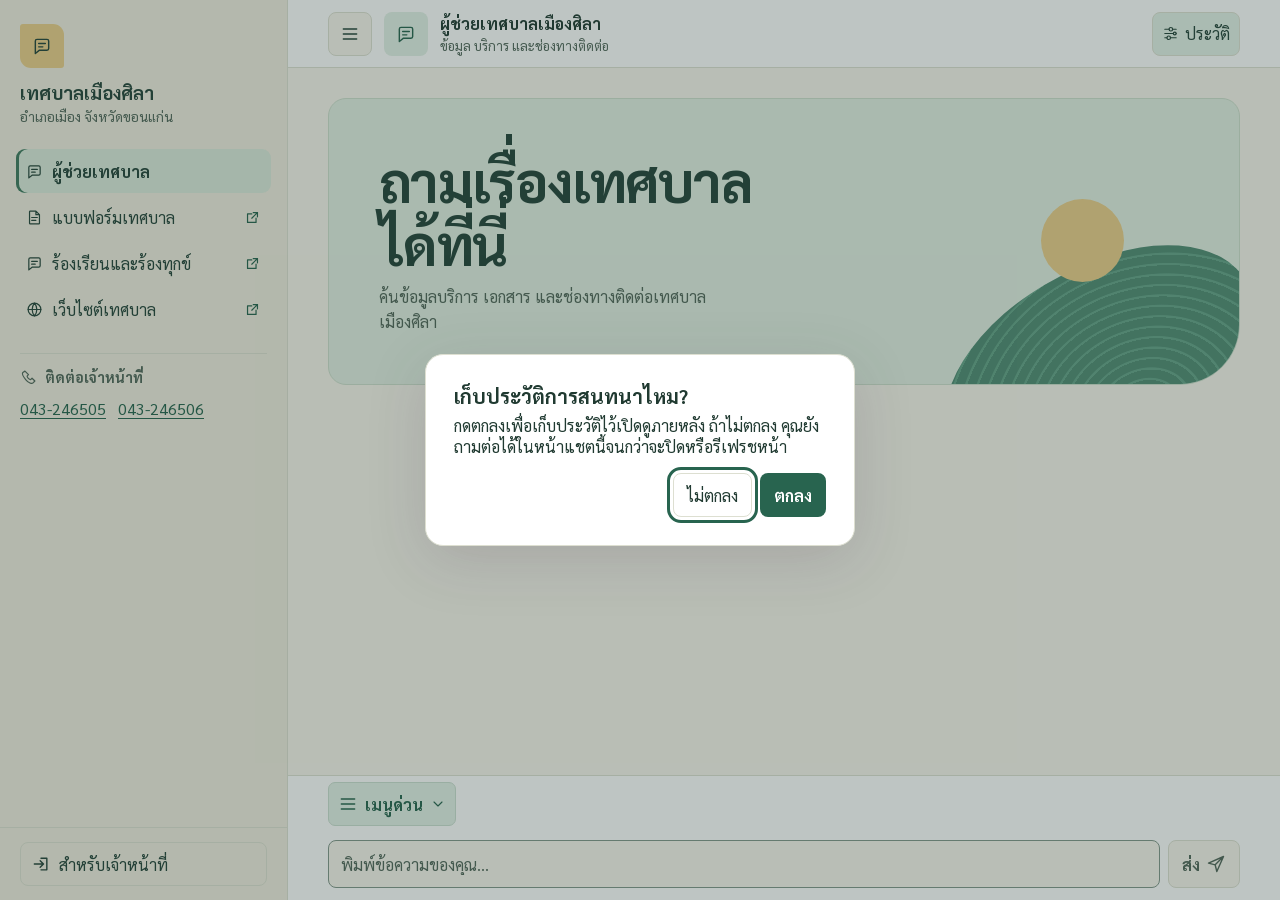
==== commit 40038fae: "Revert "Restore the previous interface styling" This reverts commit f53af4d7a00904850bf2bcf82d788be0" ====
--- a/index.html
+++ b/index.html
@@ -7,7 +7,7 @@
     <link rel="preconnect" href="https://fonts.googleapis.com">
     <link rel="preconnect" href="https://fonts.gstatic.com" crossorigin>
     <link href="https://fonts.googleapis.com/css2?family=Sarabun:wght@400;500;600;700&display=swap" rel="stylesheet">
-    <link rel="stylesheet" href="chat.css">
+    <link rel="stylesheet" href="chat.css?v=jade-20261124">
 </head>
 <body>
 
@@ -57,8 +57,8 @@
 
         <div class="chat-body" id="chat" role="log" aria-label="ข้อความสนทนา" aria-relevant="additions text">
             <section class="welcome-chip">
-                <h1>สอบถามเทศบาลเมืองศิลา</h1>
-                <p>พิมพ์คำถามเกี่ยวกับบริการ หรือเริ่มจากเมนูด่วนด้านล่าง</p>
+                <h1>ถามเรื่องเทศบาล<br>ได้ที่นี่</h1>
+                <p>ค้นข้อมูลบริการ เอกสาร และช่องทางติดต่อเทศบาลเมืองศิลา</p>
             </section>
             <p class="history-feedback" id="history-feedback" role="status"></p>
         </div>
--- a/chat.css
+++ b/chat.css
@@ -1,20 +1,20 @@
 :root {
     color-scheme: light;
-    --navy: #45334f;
-    --blue: #684d78;
-    --blue-hover: #563a66;
-    --ink: #291f31;
-    --muted: #665965;
-    --line: #e5dbe7;
-    --paper: #fbf8fa;
+    --navy: #244339;
+    --blue: #28644f;
+    --blue-hover: #1c4e3c;
+    --ink: #203a31;
+    --muted: #52665a;
+    --line: #dddfd1;
+    --paper: #f8f5ec;
     --white: #fff;
-    --tint: #f0e7f4;
-    --gold: #f6dbce;
-    --field-border: #907d86;
+    --tint: #e3f0e6;
+    --gold: #ebce8a;
+    --field-border: #82968a;
     --danger: #8f2a23;
     --danger-tint: #fff0ed;
-    --action: #684d78;
-    --action-hover: #563a66;
+    --action: #28644f;
+    --action-hover: #1c4e3c;
     --sidebar-width: min(288px, 88vw);
     --gutter: max(clamp(14px, 3.2vw, 40px), calc((100% - 944px) / 2));
     font-family: Sarabun, Tahoma, sans-serif;
@@ -31,7 +31,7 @@
 .icon { width: 20px; height: 20px; flex: none; vertical-align: -.2em; fill: none; stroke: currentColor; stroke-width: 1.7; stroke-linecap: round; stroke-linejoin: round; }
 
 .app { display: flex; width: 100%; height: 100vh; height: 100dvh; overflow: hidden; }
-.sidebar { position: absolute; inset: 0 auto 0 0; width: var(--sidebar-width); display: flex; flex-direction: column; z-index: 3; background: #f7eff7; color: var(--navy); border-inline-end: 1px solid var(--line); transition: transform .23s ease; }
+.sidebar { position: absolute; inset: 0 auto 0 0; width: var(--sidebar-width); display: flex; flex-direction: column; z-index: 3; background: #f0eddf; color: var(--navy); border-inline-end: 1px solid var(--line); transition: transform .23s ease; }
 .sidebar.hidden { transform: translateX(-100%); }
 .sidebar :focus-visible { outline-color: var(--blue); }
 .sidebar-emblem { position: relative; padding: 24px 20px; }
@@ -41,8 +41,8 @@
 .sidebar-body { padding: 0 16px 16px; display: flex; flex: 1; min-height: 0; flex-direction: column; gap: 22px; overflow: auto; }
 .sidebar-nav { display: grid; gap: 2px; }
 .sidebar-nav a { display: flex; align-items: center; gap: 9px; min-height: 44px; padding: 7px 10px; border-radius: 9px; color: var(--navy); text-decoration: none; }
-.sidebar-nav a:hover, .sidebar-nav [aria-current="page"] { background: #eaddeb; }
-.sidebar-nav [aria-current="page"] { box-shadow: inset 3px 0 #ab809b; font-weight: 700; }
+.sidebar-nav a:hover, .sidebar-nav [aria-current="page"] { background: #dce9db; }
+.sidebar-nav [aria-current="page"] { box-shadow: inset 3px 0 #40795f; font-weight: 700; }
 .sidebar-nav a > .icon, .sidebar-contact .icon { width: 17px; height: 17px; }
 .sidebar-nav .external-mark { margin-inline-start: auto; color: var(--blue); }
 .sidebar-contact { border-top: 1px solid var(--line); margin-inline: 4px; padding-top: 14px; }
@@ -51,7 +51,7 @@
 .sidebar-footer { padding: 14px 20px; border-top: 1px solid var(--line); }
 .admin-btn, .close-sidebar { color: var(--navy); background: transparent; border: 1px solid var(--line); border-radius: 8px; }
 .admin-btn { display: flex; align-items: center; justify-content: flex-start; gap: 8px; width: 100%; min-height: 44px; padding: 8px 10px; }
-.admin-btn:hover, .close-sidebar:hover { background: #eaddeb; }
+.admin-btn:hover, .close-sidebar:hover { background: #dce9db; }
 .close-sidebar { display: none; }
 .sidebar-backdrop { display: none; }
 
@@ -70,9 +70,12 @@
 .header-status { color: var(--muted); font-size: .83rem; margin-top: 2px; }
 
 .chat-body { flex: 1; min-height: 0; overflow-y: auto; padding: 20px var(--gutter) 24px; }
-.welcome-chip { margin: 10px 0 24px; padding: clamp(16px, 4vw, 29px); border-radius: 16px 16px 34px 16px; background: #f5eaf2; }
-.welcome-chip h1 { margin: 0; font-size: clamp(1.26rem, 2.1vw, 1.75rem); line-height: 1.3; }
-.welcome-chip p { margin: 4px 0 0; color: var(--muted); }
+.welcome-chip { position: relative; isolation: isolate; overflow: hidden; margin: 10px 0 24px; padding: clamp(20px, 5vw, 50px); border: 1px solid #cedecc; border-radius: 18px 18px 60px 18px; background: #e3efe3; }
+.welcome-chip::before, .welcome-chip::after { content: ""; position: absolute; z-index: -1; pointer-events: none; }
+.welcome-chip::before { inset: auto -32px -90px auto; width: clamp(125px, 34vw, 340px); aspect-ratio: 1.65; border-radius: 52% 44% 0 0; transform: rotate(-27deg); background: repeating-radial-gradient(ellipse at 56% 77%, #65a288 0 2px, #518b74 3px 12px); }
+.welcome-chip::after { inset: auto clamp(25px, 9vw, 132px) clamp(48px, 8vw, 103px) auto; width: clamp(30px, 7vw, 83px); aspect-ratio: 1; border-radius: 50%; background: #ebce8a; }
+.welcome-chip h1 { margin: 0; font-size: clamp(1.62rem, 5.2vw, 3.48rem); font-weight: 700; line-height: 1.13; letter-spacing: -.03em; color: var(--navy); }
+.welcome-chip p { margin: 10px 0 0; max-width: min(67%, 37ch); color: var(--muted); line-height: 1.55; }
 .history-feedback { margin: 0; color: var(--muted); }
 .history-feedback:not(:empty) { padding-block: 7px; }
 
@@ -88,14 +91,14 @@
 
 .toggle-quick, .quick-actions, .chat-footer { padding-inline: var(--gutter); background: var(--white); flex: none; }
 .toggle-quick { padding-block: 6px; border-top: 1px solid var(--line); }
-#toggleQuickBtn { color: var(--blue); display: inline-flex; align-items: center; gap: 7px; min-height: 44px; padding: 6px 9px; font-weight: 700; background: var(--tint); border: 1px solid #dfcde6; border-radius: 7px; }
-#toggleQuickBtn:hover { background: #e9d8f0; }
+#toggleQuickBtn { color: var(--blue); display: inline-flex; align-items: center; gap: 7px; min-height: 44px; padding: 6px 9px; font-weight: 700; background: var(--tint); border: 1px solid #cbded0; border-radius: 7px; }
+#toggleQuickBtn:hover { background: #d7eadc; }
 .quick-chevron { width: 16px; height: 16px; transition: transform .2s ease; }
 #toggleQuickBtn[aria-expanded="true"] .quick-chevron { transform: rotate(180deg); }
 .quick-actions { grid-template-columns: repeat(4, minmax(0, 1fr)); gap: 7px; padding-block: 2px 8px; }
 .quick-actions button { display: flex; align-items: center; gap: 7px; min-height: 44px; text-align: start; padding: 6px 8px; color: var(--navy); background: var(--white); border: 1px solid var(--line); border-radius: 7px; }
 .quick-actions button .icon { color: var(--blue); width: 17px; height: 17px; }
-.quick-actions button:hover { background: var(--tint); border-color: #ad93bb; }
+.quick-actions button:hover { background: var(--tint); border-color: #6e987f; }
 .quick-actions button:disabled, .btn-send:disabled { color: var(--muted); background: var(--paper); border-color: var(--line); cursor: default; }
 .quick-actions button:disabled .icon { color: inherit; }
 
@@ -121,7 +124,7 @@
 .btn-accept:hover { background: var(--blue-hover); }
 
 .cookie-banner { width: min(430px, calc(100% - 28px)); padding: clamp(18px, 5vw, 28px); color: var(--ink); background: var(--white); border: 1px solid var(--line); border-radius: 18px; box-shadow: 0 14px 60px #3e254025; }
-.cookie-banner::backdrop { background: #39283f45; }
+.cookie-banner::backdrop { background: #203a314a; }
 .cookie-inner { display: grid; gap: 16px; }
 .cookie-inner h2 { margin: 0 0 6px; font-size: 1.25rem; line-height: 1.3; }
 .cookie-inner p { margin: 0; }
@@ -144,7 +147,7 @@
     .toggle-quick { padding-block: 3px; }
     .chat-footer { padding-block: 5px calc(8px + env(safe-area-inset-bottom)); }
     .close-sidebar { display: grid; place-items: center; position: absolute; top: 20px; right: 17px; width: 44px; height: 44px; }
-    .sidebar-backdrop.active { display: block; position: absolute; inset: 0; z-index: 2; background: #39283f45; }
+    .sidebar-backdrop.active { display: block; position: absolute; inset: 0; z-index: 2; background: #203a314a; }
 }
 
 @media (max-width: 380px) {
